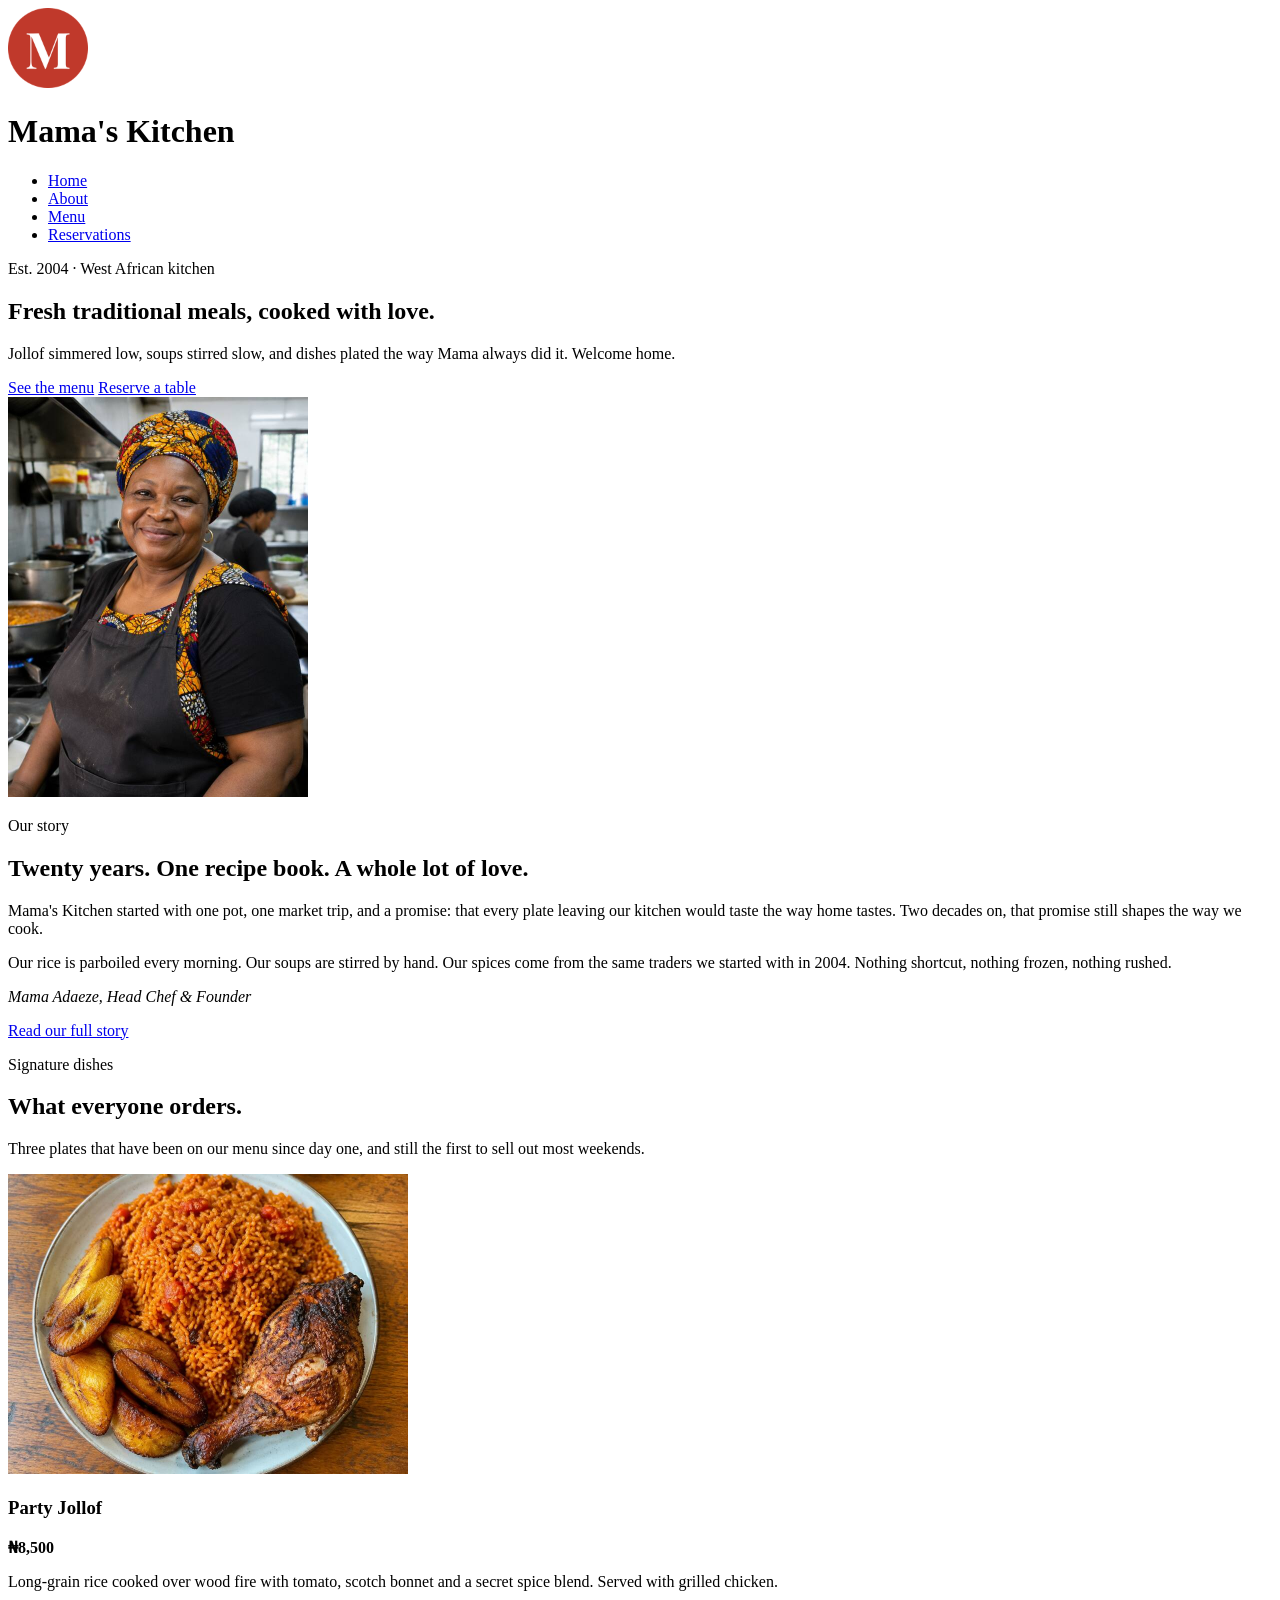
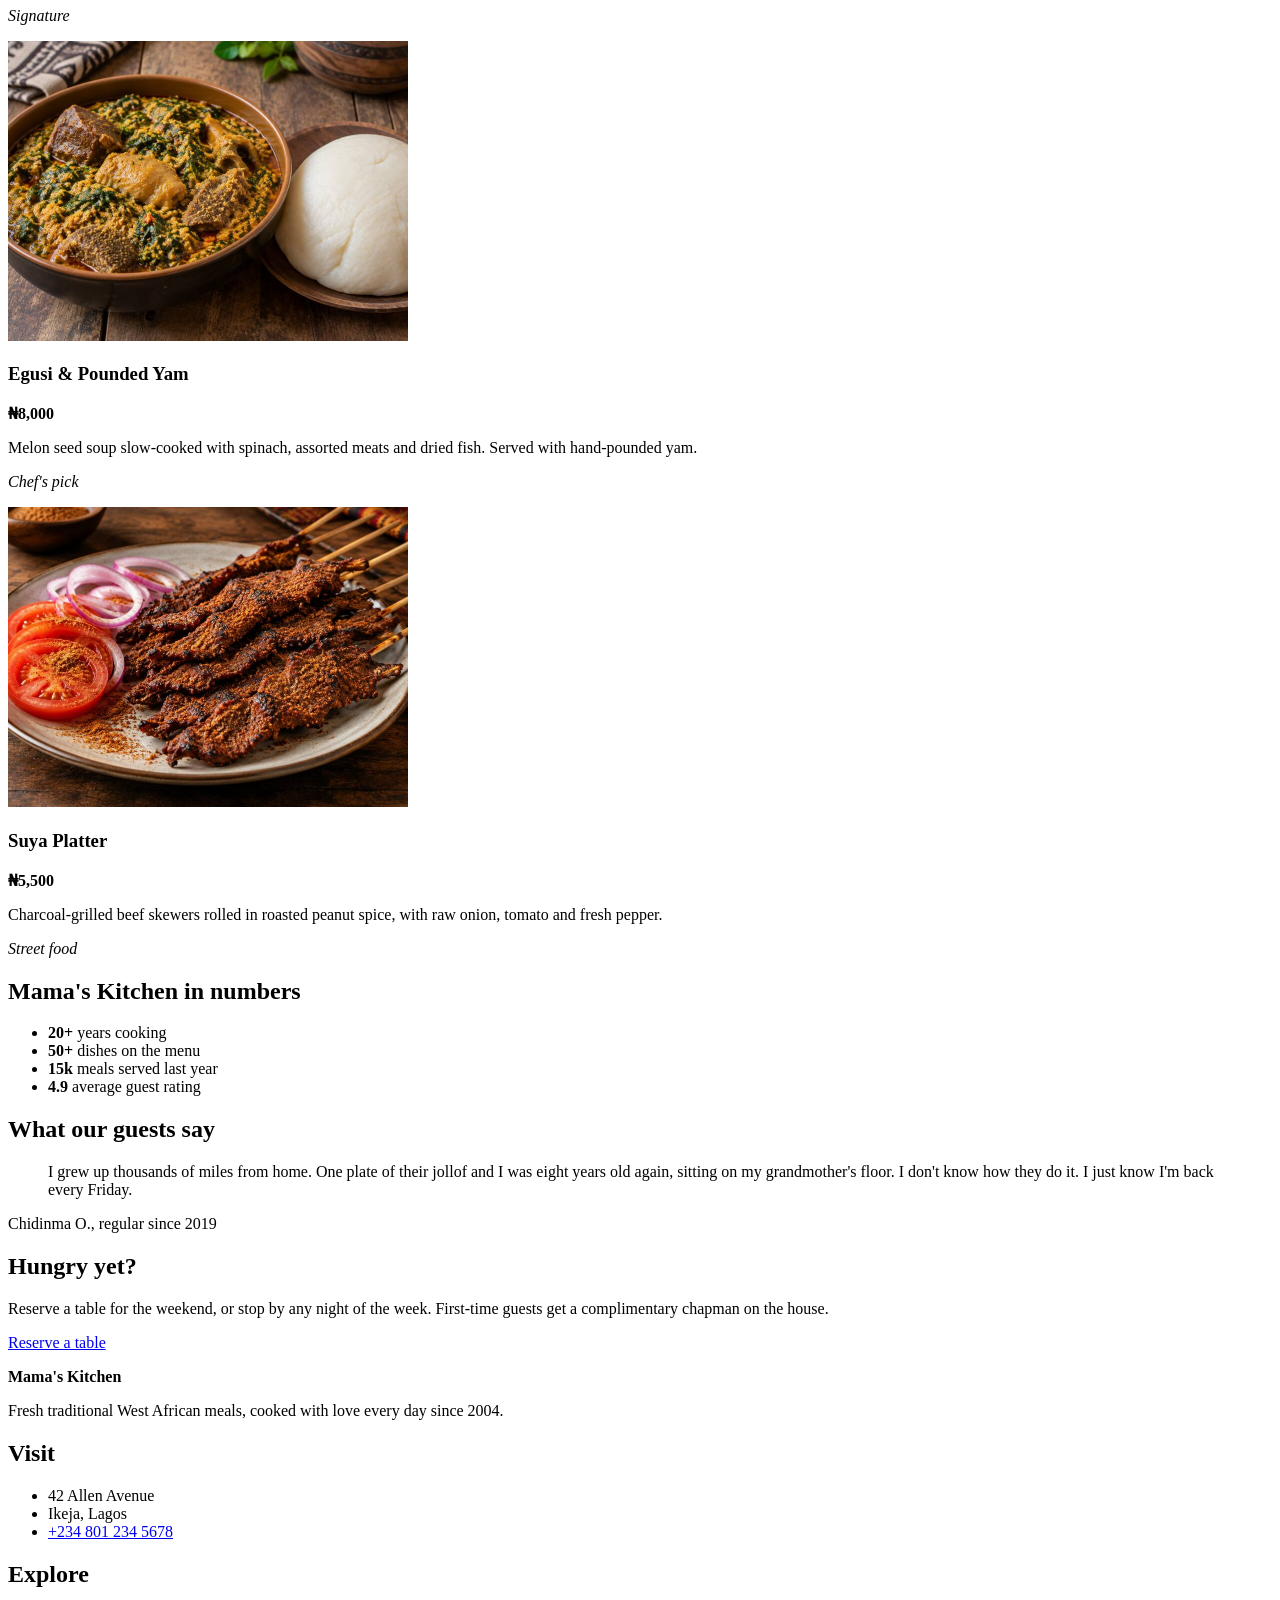
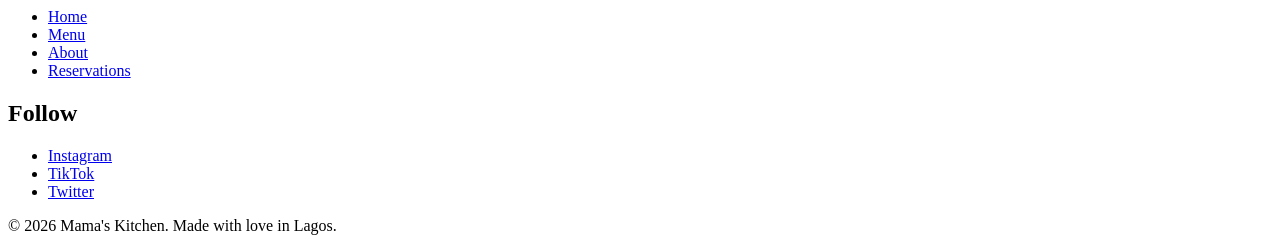
==== index.html @ 2b1f2286 "my first commit" ====
<!DOCTYPE html>
<html lang="en">
  <head>
    <meta charset="UTF-8">
    <meta name="viewport" content="width=device-width, initial-scale=1.0">
    <title>Mama's Kitchen | Fresh traditional meals in Ikeja</title>
  </head>
  <body>
    <header>
      <img src="images/logo.png" alt="Mama's Kitchen logo" width="80" height="80">
      <h1>Mama's Kitchen</h1>
      <nav>
        <ul>
          <li><a href="index.html">Home</a></li>
          <li><a href="about.html">About</a></li>
          <li><a href="menu.html">Menu</a></li>
          <li><a href="reservations.html">Reservations</a></li>
        </ul>
      </nav>
    </header>

    <main>
      <section>
        <p>Est. 2004 · West African kitchen</p>
        <h2>Fresh traditional meals, cooked with love.</h2>
        <p>Jollof simmered low, soups stirred slow, and dishes plated the way Mama always did it. Welcome home.</p>
        <a href="menu.html">See the menu</a>
        <a href="reservations.html">Reserve a table</a>
      </section>

      <section>
        <img src="images/mama.jpg" alt="Mama Adaeze, head chef and founder of Mama's Kitchen" width="300" height="400">
        <p>Our story</p>
        <h2>Twenty years. One recipe book. A whole lot of love.</h2>
        <p>Mama's Kitchen started with one pot, one market trip, and a promise: that every plate leaving our kitchen would taste the way home tastes. Two decades on, that promise still shapes the way we cook.</p>
        <p>Our rice is parboiled every morning. Our soups are stirred by hand. Our spices come from the same traders we started with in 2004. Nothing shortcut, nothing frozen, nothing rushed.</p>
        <p><em>Mama Adaeze, Head Chef &amp; Founder</em></p>
        <a href="about.html">Read our full story</a>
      </section>

      <section>
        <p>Signature dishes</p>
        <h2>What everyone orders.</h2>
        <p>Three plates that have been on our menu since day one, and still the first to sell out most weekends.</p>
        <div>
          <img src="images/jollof.jpg" alt="A plate of party jollof rice with fried plantain and grilled chicken" width="400" height="300" loading="lazy">
          <h3>Party Jollof</h3>
          <p><strong>₦8,500</strong></p>
          <p>Long-grain rice cooked over wood fire with tomato, scotch bonnet and a secret spice blend. Served with grilled chicken.</p>
          <p><em>Signature</em></p>
        </div>
        <div>
          <img src="images/egusi.jpg" alt="A bowl of egusi soup with pounded yam" width="400" height="300" loading="lazy">
          <h3>Egusi &amp; Pounded Yam</h3>
          <p><strong>₦8,000</strong></p>
          <p>Melon seed soup slow-cooked with spinach, assorted meats and dried fish. Served with hand-pounded yam.</p>
          <p><em>Chef's pick</em></p>
        </div>
        <div>
          <img src="images/suya.jpg" alt="Spicy beef suya skewers with sliced onion and tomato" width="400" height="300" loading="lazy">
          <h3>Suya Platter</h3>
          <p><strong>₦5,500</strong></p>
          <p>Charcoal-grilled beef skewers rolled in roasted peanut spice, with raw onion, tomato and fresh pepper.</p>
          <p><em>Street food</em></p>
        </div>
      </section>

      <section>
        <h2>Mama's Kitchen in numbers</h2>
        <ul>
          <li><strong>20+</strong> years cooking</li>
          <li><strong>50+</strong> dishes on the menu</li>
          <li><strong>15k</strong> meals served last year</li>
          <li><strong>4.9</strong> average guest rating</li>
        </ul>
      </section>

      <section>
        <h2>What our guests say</h2>
        <blockquote>
          <p>I grew up thousands of miles from home. One plate of their jollof and I was eight years old again, sitting on my grandmother's floor. I don't know how they do it. I just know I'm back every Friday.</p>
        </blockquote>
        <p>Chidinma O., regular since 2019</p>
      </section>

      <section>
        <h2>Hungry yet?</h2>
        <p>Reserve a table for the weekend, or stop by any night of the week. First-time guests get a complimentary chapman on the house.</p>
        <a href="reservations.html">Reserve a table</a>
      </section>
    </main>

    <footer>
      <p><strong>Mama's Kitchen</strong></p>
      <p>Fresh traditional West African meals, cooked with love every day since 2004.</p>

      <h2>Visit</h2>
      <ul>
        <li>42 Allen Avenue</li>
        <li>Ikeja, Lagos</li>
        <li><a href="tel:+2348012345678">+234 801 234 5678</a></li>
      </ul>

      <h2>Explore</h2>
      <ul>
        <li><a href="index.html">Home</a></li>
        <li><a href="menu.html">Menu</a></li>
        <li><a href="about.html">About</a></li>
        <li><a href="reservations.html">Reservations</a></li>
      </ul>

      <h2>Follow</h2>
      <ul>
        <li><a href="https://instagram.com">Instagram</a></li>
        <li><a href="https://tiktok.com">TikTok</a></li>
        <li><a href="https://x.com">Twitter</a></li>
      </ul>

      <p>© 2026 Mama's Kitchen. Made with love in Lagos.</p>
    </footer>
  </body>
</html>
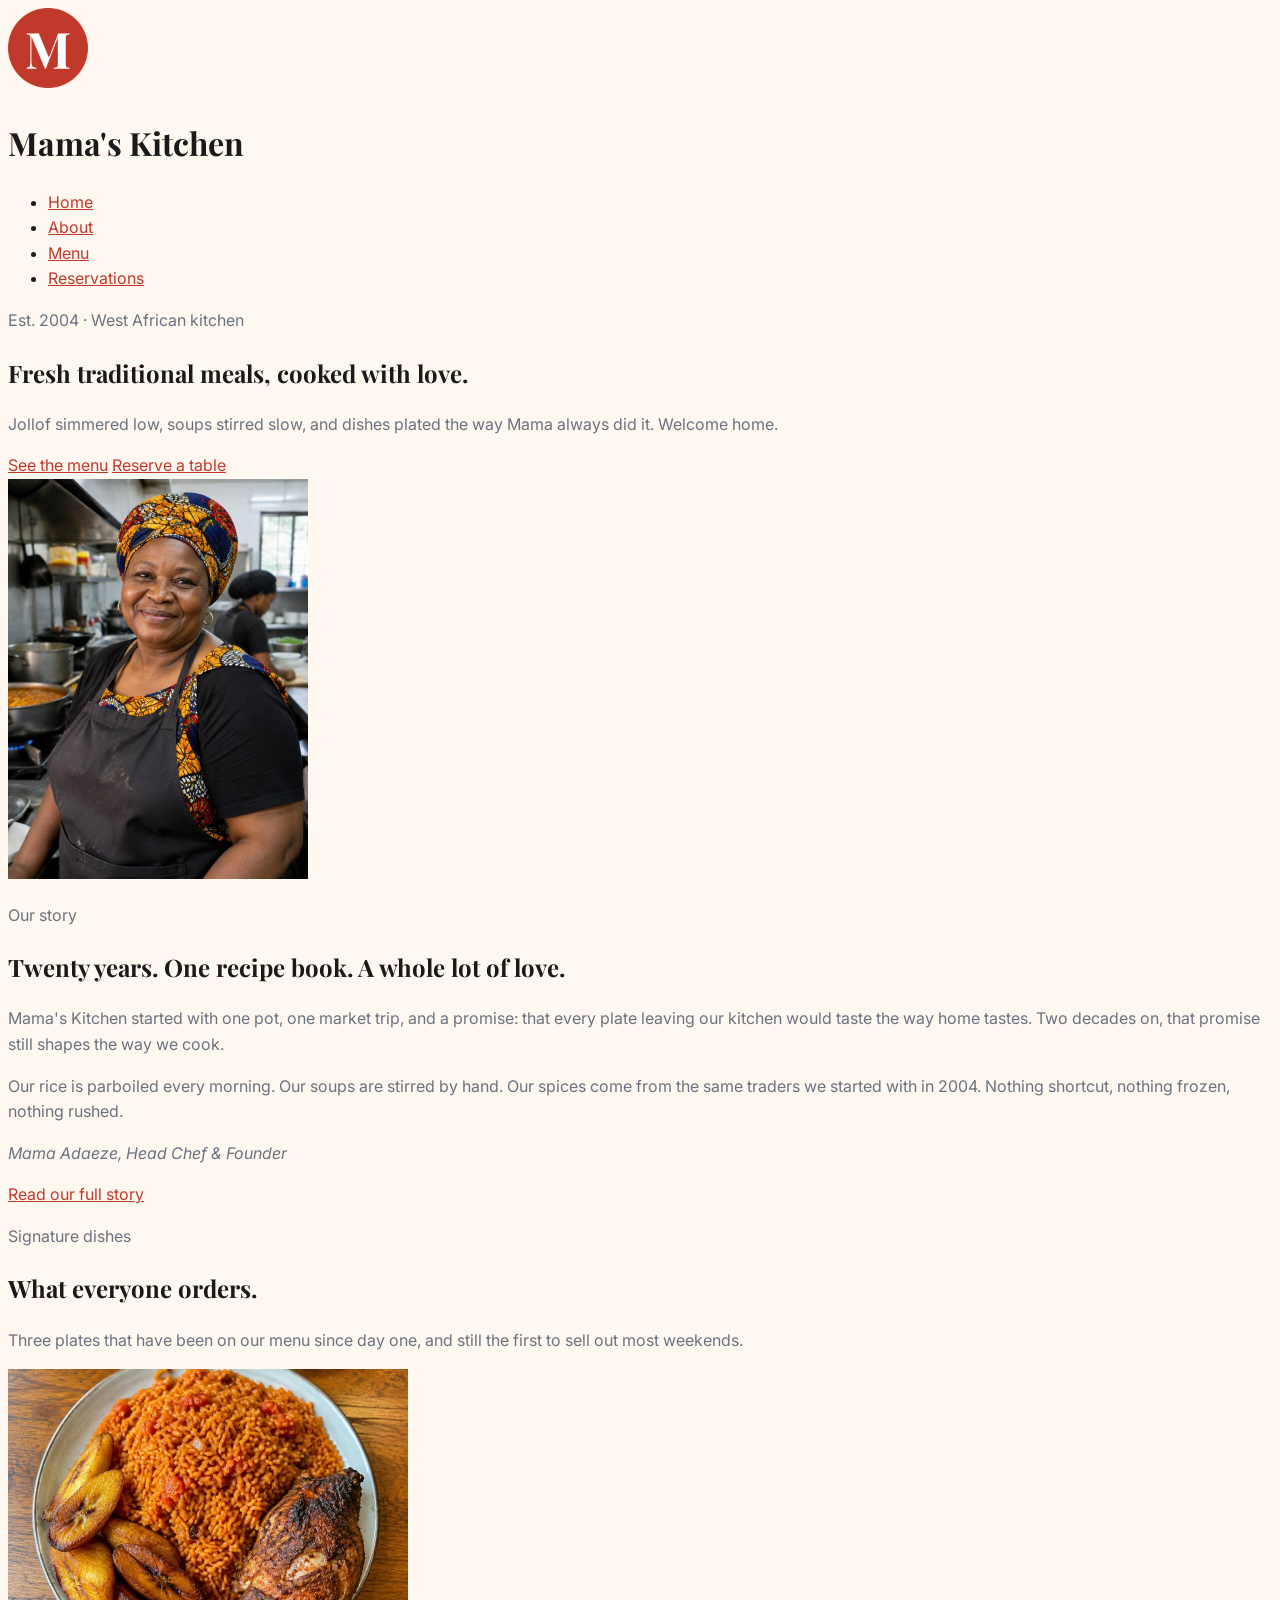
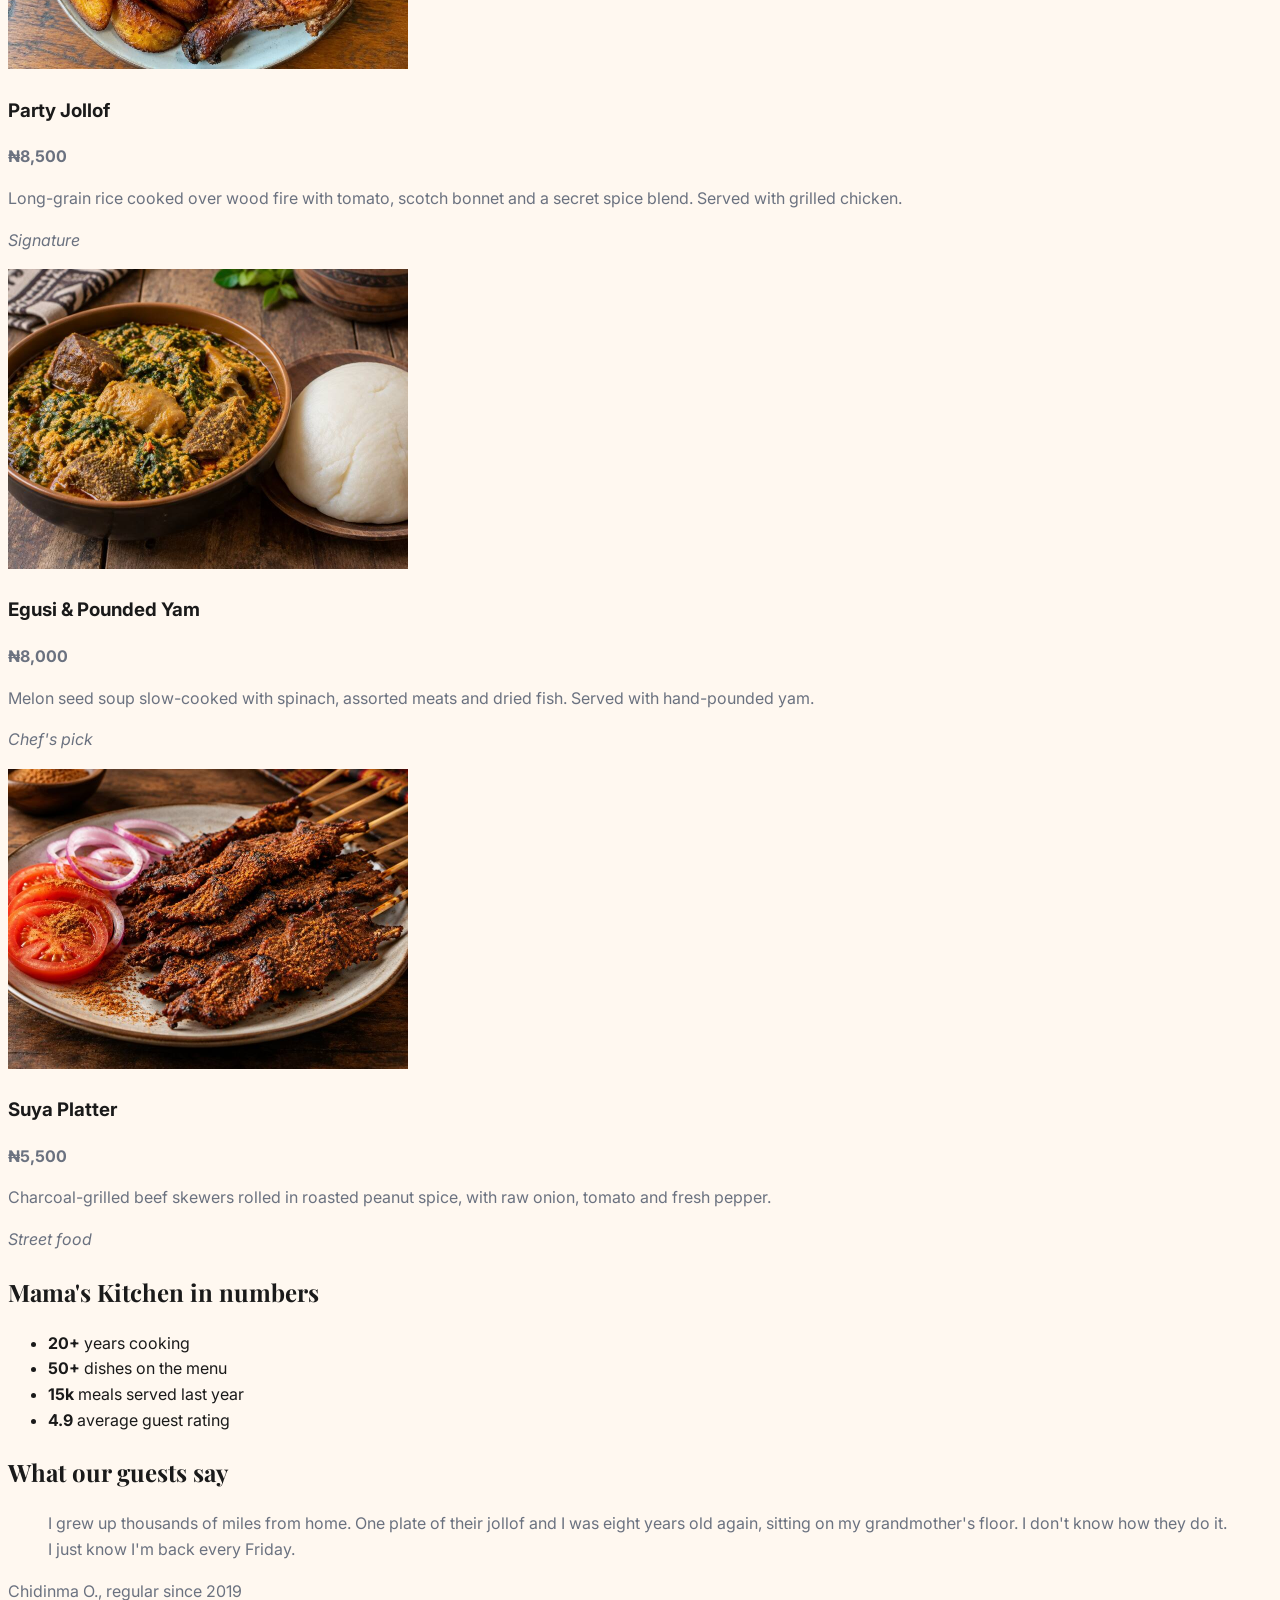
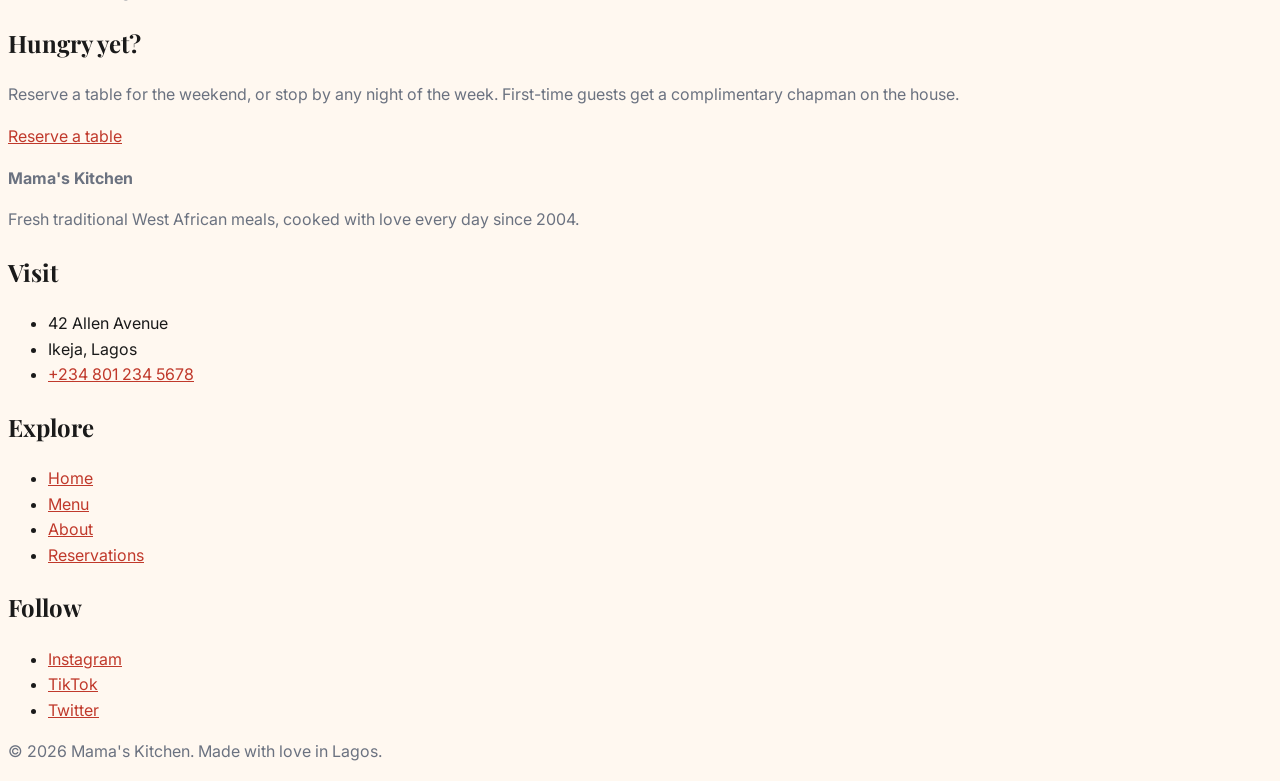
==== commit 7f3bceed: "styling css so far" ====
--- a/index.html
+++ b/index.html
@@ -3,7 +3,11 @@
   <head>
     <meta charset="UTF-8">
     <meta name="viewport" content="width=device-width, initial-scale=1.0">
+    <link rel="preconnect" href="https://fonts.googleapis.com">
+    <link rel="preconnect" href="https://fonts.gstatic.com" crossorigin>
+    <link href="https://fonts.googleapis.com/css2?family=Inter:ital,opsz,wght@0,14..32,100..900;1,14..32,100..900&family=Playfair+Display:ital,wght@0,400..900;1,400..900&display=swap" rel="stylesheet">
     <title>Mama's Kitchen | Fresh traditional meals in Ikeja</title>
+    <link rel="stylesheet" href="style.css">
   </head>
   <body>
     <header>
@@ -21,42 +25,42 @@
 
     <main>
       <section>
-        <p>Est. 2004 · West African kitchen</p>
+        <p class="eyebrow">Est. 2004 · West African kitchen</p>
         <h2>Fresh traditional meals, cooked with love.</h2>
         <p>Jollof simmered low, soups stirred slow, and dishes plated the way Mama always did it. Welcome home.</p>
-        <a href="menu.html">See the menu</a>
-        <a href="reservations.html">Reserve a table</a>
+        <a class="btn" href="menu.html">See the menu</a>
+        <a class="btn" href="reservations.html">Reserve a table</a>
       </section>
 
       <section>
         <img src="images/mama.jpg" alt="Mama Adaeze, head chef and founder of Mama's Kitchen" width="300" height="400">
-        <p>Our story</p>
+        <p class="eyebrow">Our story</p>
         <h2>Twenty years. One recipe book. A whole lot of love.</h2>
         <p>Mama's Kitchen started with one pot, one market trip, and a promise: that every plate leaving our kitchen would taste the way home tastes. Two decades on, that promise still shapes the way we cook.</p>
         <p>Our rice is parboiled every morning. Our soups are stirred by hand. Our spices come from the same traders we started with in 2004. Nothing shortcut, nothing frozen, nothing rushed.</p>
         <p><em>Mama Adaeze, Head Chef &amp; Founder</em></p>
-        <a href="about.html">Read our full story</a>
+        <a class="btn" href="about.html">Read our full story</a>
       </section>
 
       <section>
-        <p>Signature dishes</p>
+        <p class="eyebrow">Signature dishes</p>
         <h2>What everyone orders.</h2>
         <p>Three plates that have been on our menu since day one, and still the first to sell out most weekends.</p>
-        <div>
+        <div class="dish">
           <img src="images/jollof.jpg" alt="A plate of party jollof rice with fried plantain and grilled chicken" width="400" height="300" loading="lazy">
           <h3>Party Jollof</h3>
           <p><strong>₦8,500</strong></p>
           <p>Long-grain rice cooked over wood fire with tomato, scotch bonnet and a secret spice blend. Served with grilled chicken.</p>
           <p><em>Signature</em></p>
         </div>
-        <div>
+        <div class="dish">
           <img src="images/egusi.jpg" alt="A bowl of egusi soup with pounded yam" width="400" height="300" loading="lazy">
           <h3>Egusi &amp; Pounded Yam</h3>
           <p><strong>₦8,000</strong></p>
           <p>Melon seed soup slow-cooked with spinach, assorted meats and dried fish. Served with hand-pounded yam.</p>
           <p><em>Chef's pick</em></p>
         </div>
-        <div>
+        <div class="dish">
           <img src="images/suya.jpg" alt="Spicy beef suya skewers with sliced onion and tomato" width="400" height="300" loading="lazy">
           <h3>Suya Platter</h3>
           <p><strong>₦5,500</strong></p>
@@ -86,7 +90,7 @@
       <section>
         <h2>Hungry yet?</h2>
         <p>Reserve a table for the weekend, or stop by any night of the week. First-time guests get a complimentary chapman on the house.</p>
-        <a href="reservations.html">Reserve a table</a>
+        <a class="btn" href="reservations.html">Reserve a table</a>
       </section>
     </main>
 
--- a/style.css
+++ b/style.css
@@ -0,0 +1,25 @@
+/* week 3. Have in mind rule, selector-body, property-background color, elements respect colors*/
+body { 
+    background-color: #fff8f0;
+    color:  #1a1a1a ;
+    font-family: "inter", Arial, sans-serif;
+    font-size: 1rem;
+    line-height: 1.6;
+
+}
+
+
+h1,h2{
+    font-family: "Playfair Display", Georgia, serif;
+
+}
+
+p{
+    color:  #6b7280;
+
+}
+
+a{
+    color:  #c0392b;
+
+}
